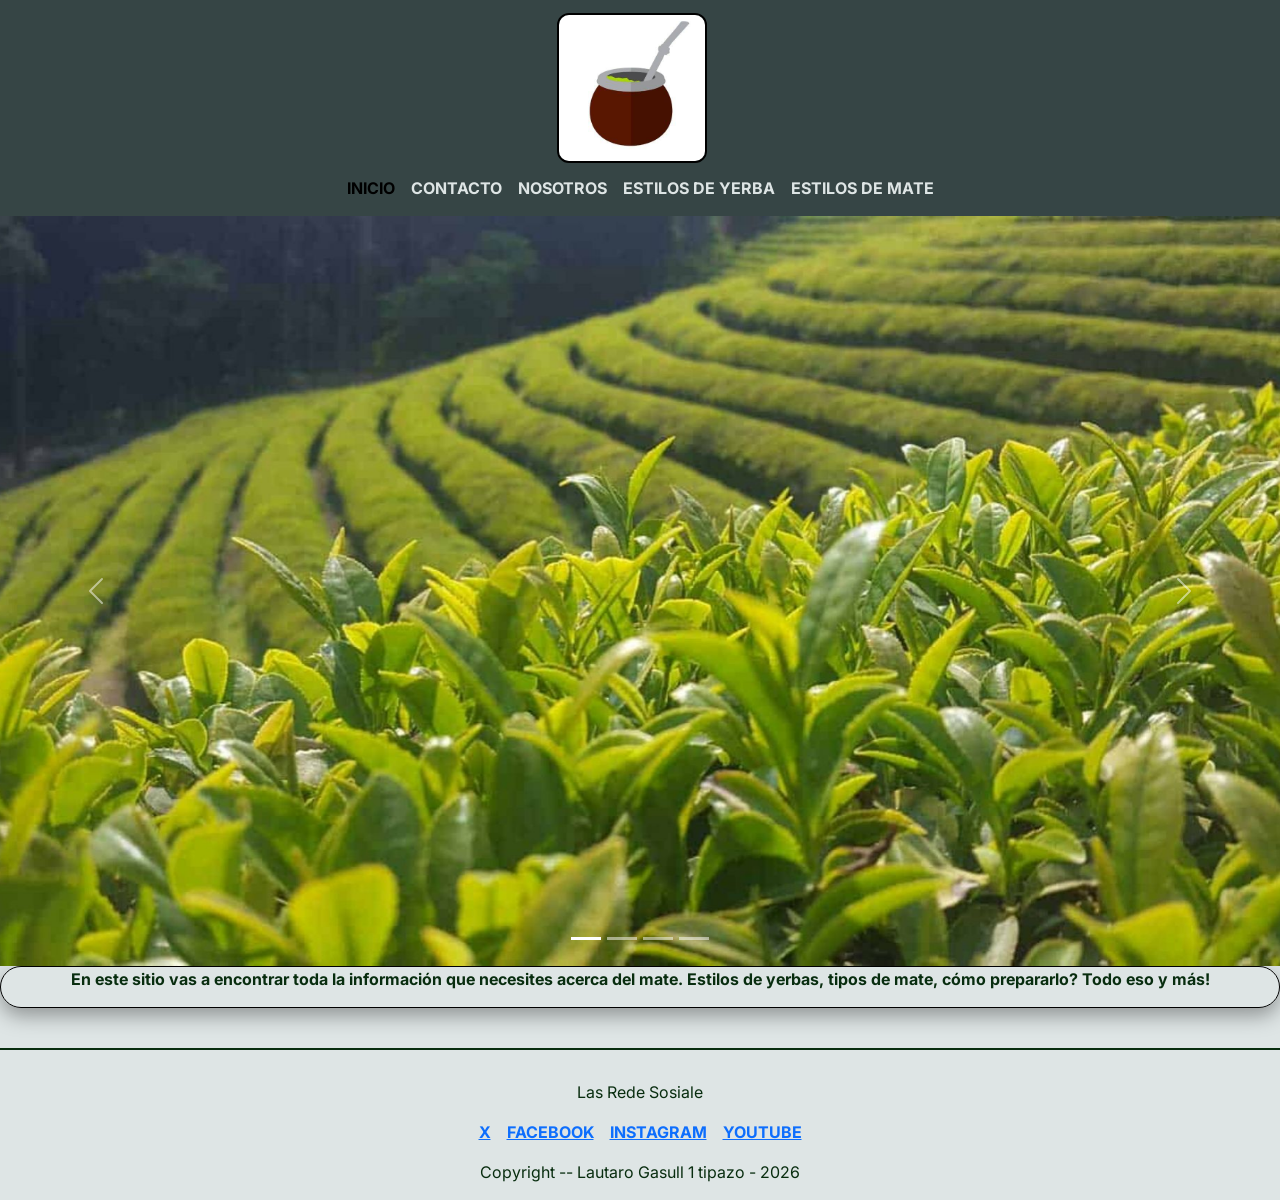
==== index.html @ 3f46bde3 "Estructura HTML + SCSS con SEO" ====
<!DOCTYPE html>
<html lang="es">

<head>
    <meta charset="UTF-8">
    <meta name="viewport" content="width=device-width, initial-scale=1.0">

    <title>InfoMates | Todo sobre el mate y la yerba</title>
    <meta name="description"
        content="Descubrí todo sobre el mundo del mate: estilos, tipos de yerba y consejos para cebar como un experto.">
    <meta name="keywords" content="mate, yerba mate, cebar mate, cultura del mate, mate argentino">
    <meta name="robots" content="index, follow">
    <link rel="preconnect" href="https://fonts.googleapis.com">
    <link rel="preconnect" href="https://fonts.gstatic.com" crossorigin>

    <link href="https://fonts.googleapis.com/css2?family=Poppins:wght@600;700&family=Inter:wght@400;500&display=swap"
        rel="stylesheet">
    <link rel="icon" type="image/png" href="assets/img/favicon.ico">
    <link href="https://cdn.jsdelivr.net/npm/bootstrap@5.3.8/dist/css/bootstrap.min.css" rel="stylesheet">
    <link href="https://unpkg.com/aos@2.3.1/dist/aos.css" rel="stylesheet">
    <link rel="stylesheet" href="styles/styles.css">
</head>

<body>
    <header>
        <nav class="navbar navbar-expand-lg">
            <div class="container-fluid d-flex flex-column align-items-center">
                <a class="navbar-brand" href="index.html">
                    <img src="assets/img/logomate.jpg" alt="Logo de Curso de WebDev con Esteban" height="50">
                </a>
                <button class="navbar-toggler" type="button" data-bs-toggle="collapse"
                    data-bs-target="#navbarSupportedContent" aria-controls="navbarSupportedContent"
                    aria-expanded="false" aria-label="Toggle navigation">
                    <span class="navbar-toggler-icon"></span>
                </button>
                <div class="collapse navbar-collapse" id="navbarSupportedContent">
                    <ul class="navbar-nav mx-auto mb-2 mb-lg-0 text-center">
                        <li class="nav-item">
                            <a class="nav-link active" aria-current="page" href="index.html"><b>INICIO</b></a>
                        </li>
                        <li class="nav-item">
                            <a class="nav-link" href="pages/contacto.html"><b>CONTACTO</b></a>
                        </li>
                        <li class="nav-item">
                            <a class="nav-link" href="pages/nosotros.html"><b>NOSOTROS</b></a>
                        </li>
                        <li class="nav-item">
                            <a class="nav-link" href="pages/estilos-de-yerba.html"><b>ESTILOS DE YERBA</b></a>
                        </li>
                        <li class="nav-item">
                            <a class="nav-link" href="pages/estilos-de-mate.html"><b>ESTILOS DE MATE</b></a>
                        </li>
                    </ul>
                </div>
            </div>
        </nav>
    </header>

    <main>
        <div id="carouselExampleIndicators" class="carousel slide">
            <div class="carousel-indicators">
                <button type="button" data-bs-target="#carouselExampleIndicators" data-bs-slide-to="0" class="active"
                    aria-current="true" aria-label="Slide 1"></button>
                <button type="button" data-bs-target="#carouselExampleIndicators" data-bs-slide-to="1"
                    aria-label="Slide 2"></button>
                <button type="button" data-bs-target="#carouselExampleIndicators" data-bs-slide-to="2"
                    aria-label="Slide 3"></button>
                <button type="button" data-bs-target="#carouselExampleIndicators" data-bs-slide-to="3"
                    aria-label="Slide 4"></button>
            </div>
            <div class="carousel-inner">
                <div class="carousel-item active">
                    <img src="assets/img/yerbamate1.jpg" class="d-block w-100" alt="...">
                </div>
                <div class="carousel-item">
                    <img src="assets/img/yerbamate2.avif" class="d-block w-100" alt="...">
                </div>
                <div class="carousel-item">
                    <img src="assets/img/yerbamate3.jpg" class="d-block w-100" alt="...">
                </div>
                <div class="carousel-item">
                    <img src="assets/img/yerbamate4.jpg" class="d-block w-100" alt="...">
                </div>
            </div>
            <button class="carousel-control-prev" type="button" data-bs-target="#carouselExampleIndicators"
                data-bs-slide="prev">
                <span class="carousel-control-prev-icon" aria-hidden="true"></span>
                <span class="visually-hidden">Previous</span>
            </button>
            <button class="carousel-control-next" type="button" data-bs-target="#carouselExampleIndicators"
                data-bs-slide="next">
                <span class="carousel-control-next-icon" aria-hidden="true"></span>
                <span class="visually-hidden">Next</span>
            </button>
        </div>

        <section class="cards-container">
            <section class="cardInfo">
                <div>
                    <p>
                        <b>En este sitio vas a encontrar toda la información que necesites acerca del mate.
                            Estilos de yerbas, tipos de mate, cómo prepararlo? Todo eso y más!
                        </b>
                    </p>
                </div>
            </section>
        </section>
    </main>

    <footer class="footer d-flex flex-column align-items-center text-center">
        <nav>
            <p>Las Rede Sosiale</p>
            <ul class="nav-lista d-flex justify-content-center gap-3">
                <li><a href="https://x.com" target="_blank"><b>X</b></a></li>
                <li><a href="https://facebook.com" target="_blank"><b>FACEBOOK</b></a></li>
                <li><a href="https://instagram.com" target="_blank"><b>INSTAGRAM</b></a></li>
                <li><a href="https://youtube.com" target="_blank"><b>YOUTUBE</b></a></li>
            </ul>
        </nav>
        <section>
            <p>Copyright -- Lautaro Gasull 1 tipazo - 2026</p>
        </section>
    </footer>

    <script src="https://cdn.jsdelivr.net/npm/bootstrap@5.3.8/dist/js/bootstrap.bundle.min.js"></script>
    <script src="https://unpkg.com/aos@2.3.1/dist/aos.js"></script>
    <script>
        AOS.init();
    </script>
</body>

</html>
---- styles/styles.css ----
* {
  margin: 0;
  padding: 0;
}

body {
  font-family: "Inter", sans-serif;
  background-color: #DEE5E5;
  color: #082D0F;
}

hr {
  border: 0;
  border-top: 2px solid #082D0F;
  margin: 30px 0;
}

h1,
h2,
h3 {
  font-family: "Poppins", sans-serif;
}

.btn, .form-control {
  border-radius: 10px;
  cursor: pointer;
  transition: background-color 0.2s ease, opacity 0.2s ease;
}

@keyframes aparecer-logo {
  from {
    opacity: 0;
    transform: translateY(-10px);
  }
  to {
    opacity: 1;
    transform: translateY(0);
  }
}
.navbar {
  background-color: #364545;
}
.navbar-brand img {
  height: 150px;
  width: auto;
  max-width: 100%;
  border: 2px solid black;
  border-radius: 12px;
  display: block;
  animation: aparecer-logo 0.6s ease-out;
}
@media (max-width: 576px) {
  .navbar-brand img {
    height: 90px;
  }
}

.navbar-nav .nav-link {
  color: #DEE5E5;
  transition: color 0.2s ease;
}
.navbar-nav .nav-link:hover {
  color: #FF8F5E;
}

.footer {
  border-top: 2px solid #082D0F;
  margin-top: 40px;
  padding-top: 30px;
}
.footer ul {
  display: flex;
  gap: 20px;
  list-style: none;
  padding: 0;
  align-items: center;
}

.carousel-inner,
.carousel-item {
  height: 750px;
}

.carousel-item img {
  width: 100%;
  height: 750px;
  object-fit: cover;
}

@media (max-width: 768px) {
  .carousel-item {
    height: 40vh;
  }
}
.cardInfo {
  border: 1px solid black;
  border-radius: 25px;
  overflow: hidden;
  box-shadow: 0 8px 20px rgba(0, 0, 0, 0.35);
  text-align: center;
  flex: 1;
}
.cardInfo figure {
  margin: 0;
}
.cardInfo figure img {
  width: 100%;
  height: 200px;
  object-fit: contain;
}
.cardInfo figure figcaption {
  padding: 10px;
}

.card-text {
  padding: 20px;
}

.cards-container {
  display: flex;
  flex-direction: column;
  gap: 20px;
}
@media (min-width: 1024px) {
  .cards-container {
    flex-direction: row;
  }
}

.btn {
  background-color: #082D0F;
  color: white;
}
.btn:hover {
  opacity: 0.85;
}

.form-control {
  border: 1px solid black;
  cursor: text;
}

/*# sourceMappingURL=styles.css.map */
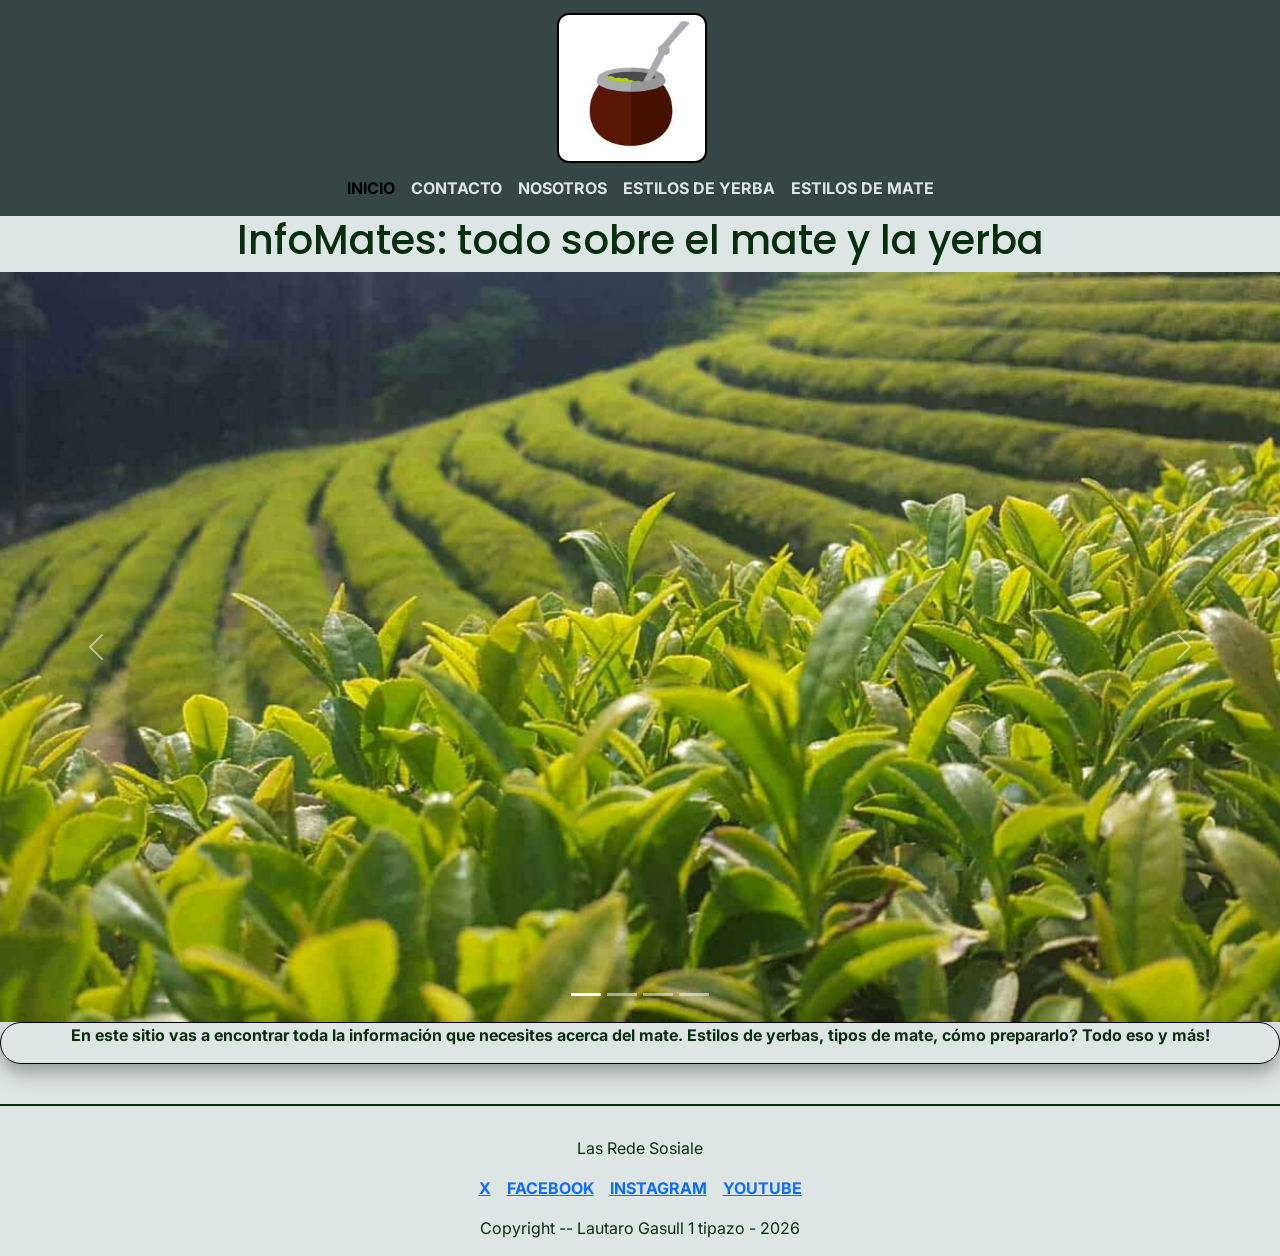
==== commit dc2e9453: "feat: adding site to the repo" ====
--- a/index.html
+++ b/index.html
@@ -10,6 +10,7 @@
         content="Descubrí todo sobre el mundo del mate: estilos, tipos de yerba y consejos para cebar como un experto.">
     <meta name="keywords" content="mate, yerba mate, cebar mate, cultura del mate, mate argentino">
     <meta name="robots" content="index, follow">
+
     <link rel="preconnect" href="https://fonts.googleapis.com">
     <link rel="preconnect" href="https://fonts.gstatic.com" crossorigin>
 
@@ -26,7 +27,7 @@
         <nav class="navbar navbar-expand-lg">
             <div class="container-fluid d-flex flex-column align-items-center">
                 <a class="navbar-brand" href="index.html">
-                    <img src="assets/img/logomate.jpg" alt="Logo de Curso de WebDev con Esteban" height="50">
+                    <img src="assets/img/logomate.jpg" alt="Logo de InfoMates" height="50">
                 </a>
                 <button class="navbar-toggler" type="button" data-bs-toggle="collapse"
                     data-bs-target="#navbarSupportedContent" aria-controls="navbarSupportedContent"
@@ -57,6 +58,8 @@
     </header>
 
     <main>
+        <h1 class="text-center">InfoMates: todo sobre el mate y la yerba</h1>
+
         <div id="carouselExampleIndicators" class="carousel slide">
             <div class="carousel-indicators">
                 <button type="button" data-bs-target="#carouselExampleIndicators" data-bs-slide-to="0" class="active"
@@ -70,32 +73,36 @@
             </div>
             <div class="carousel-inner">
                 <div class="carousel-item active">
-                    <img src="assets/img/yerbamate1.jpg" class="d-block w-100" alt="...">
+                    <img src="assets/img/yerbamate1.jpg" class="d-block w-100"
+                        alt="Plantación de yerba mate en terrazas verdes">
                 </div>
                 <div class="carousel-item">
-                    <img src="assets/img/yerbamate2.avif" class="d-block w-100" alt="...">
+                    <img src="assets/img/yerbamate2.avif" class="d-block w-100"
+                        alt="Mate cebado con yerba y bombilla">
                 </div>
                 <div class="carousel-item">
-                    <img src="assets/img/yerbamate3.jpg" class="d-block w-100" alt="...">
+                    <img src="assets/img/yerbamate3.jpg" class="d-block w-100"
+                        alt="Yerba mate lista para cebar">
                 </div>
                 <div class="carousel-item">
-                    <img src="assets/img/yerbamate4.jpg" class="d-block w-100" alt="...">
+                    <img src="assets/img/yerbamate4.jpg" class="d-block w-100"
+                        alt="Ronda de mate entre amigos">
                 </div>
             </div>
             <button class="carousel-control-prev" type="button" data-bs-target="#carouselExampleIndicators"
                 data-bs-slide="prev">
                 <span class="carousel-control-prev-icon" aria-hidden="true"></span>
-                <span class="visually-hidden">Previous</span>
+                <span class="visually-hidden">Anterior</span>
             </button>
             <button class="carousel-control-next" type="button" data-bs-target="#carouselExampleIndicators"
                 data-bs-slide="next">
                 <span class="carousel-control-next-icon" aria-hidden="true"></span>
-                <span class="visually-hidden">Next</span>
+                <span class="visually-hidden">Siguiente</span>
             </button>
         </div>
 
         <section class="cards-container">
-            <section class="cardInfo">
+            <section class="cardInfo" data-aos="fade-up">
                 <div>
                     <p>
                         <b>En este sitio vas a encontrar toda la información que necesites acerca del mate.
--- a/styles/styles.css
+++ b/styles/styles.css
@@ -140,4 +140,8 @@
   cursor: text;
 }
 
+.form-contacto {
+  max-width: 500px;
+}
+
 /*# sourceMappingURL=styles.css.map */
